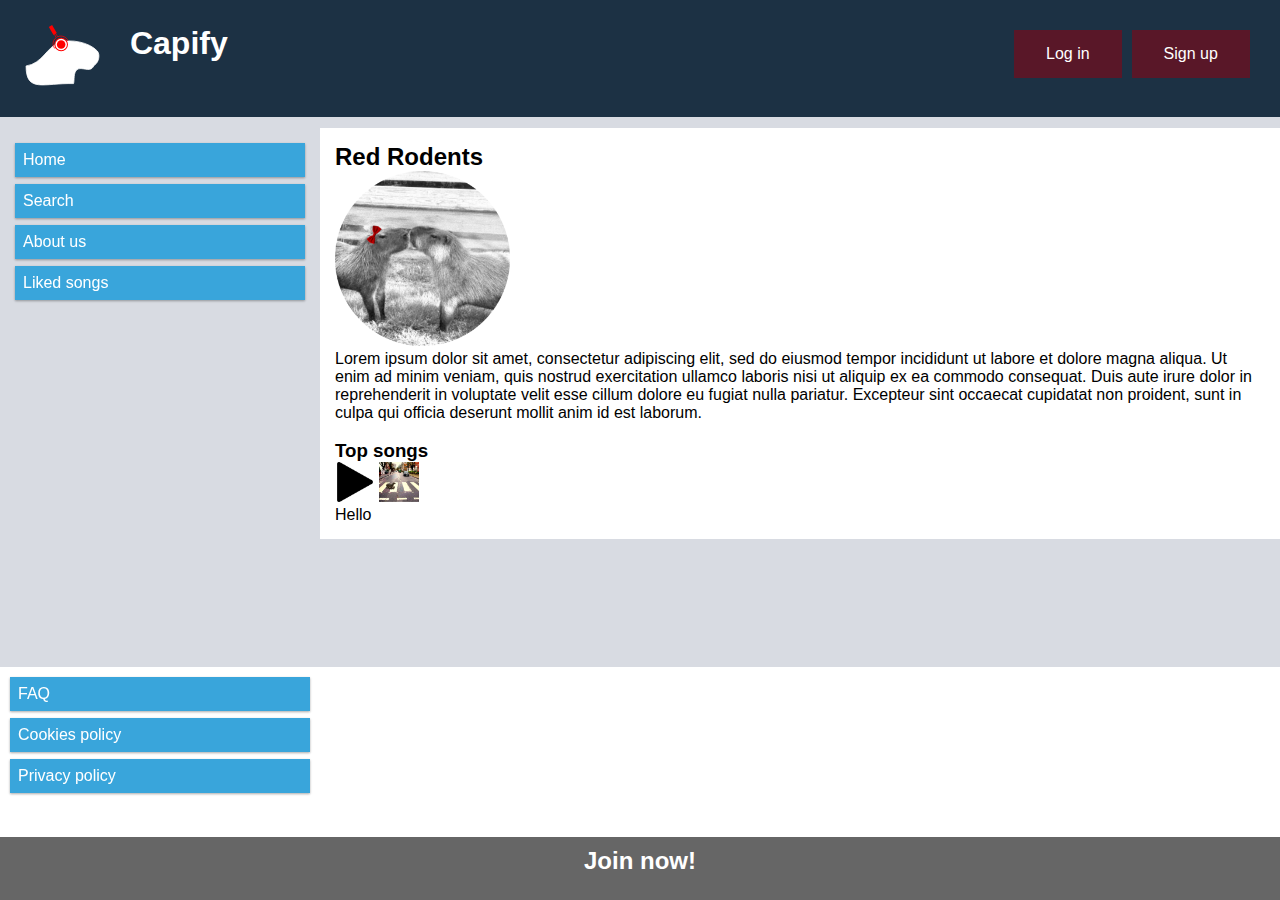
==== artist.html @ f40ec2b1 "artists wip" ====
<!DOCTYPE html>

<html lang="en">

  <head>
    <title>Capify - The capibara spotify</title>
    <link rel="stylesheet" href="static/style/styles.css"/>
    <script type="text/javascript" src="static/scripts/jquery-3.6.1.js" defer></script>
    <script type="text/javascript" src="static/scripts/script.js" defer></script>
  </head>

  <body>
    
    <!-- Header -->

    <div class="row header">
      <div class="col-1 col-s-3">
        <img id="logo" src="static/images/icons/logo.svg">
      </div>
      <div class="col-1 col-s-3">
        <h1>Capify</h1>
      </div>
    
      <div class="col-10 col-s-12 access">
        <!-- sign up -->
        <a class="button" onclick="document.getElementById('popup_signup').style.display='block'" style="width:auto;">Sign up</a>
        <div id="popup_signup" class="modal">
          <span onclick="document.getElementById('popup_signup').style.display='none'" class="close" title="Close Modal">&times;</span>
          <form class="modal-content")">
            <div class="popup_container">
              <h1 style="color:#591728">Account information</h1>
              <hr>
              <label for="username"><b>Username</b></label>
              <input id="signup_username" type="text" placeholder="Enter Username" name="username" required>

              <label for="psw"><b>Password</b></label>
              <input id ="psw_email" type="password" placeholder="Enter Password" name="psw" required>

              <h1 style="color:#591728">Personal information</h1>
              <label for="name/surname"><b>Name and Surname</b></label>
              <input id="signup_name/surname" type="text" placeholder="Enter Name and surname" name="name/surname" required>

              <label for="email"><b>Email</b></label>
              <input id="signup_email" type="text" placeholder="Enter Email" name="email" required>

              <label for="date_of_birth"><b>Date of Birth</b></label>
              <input id="signup_date_of_birth" type="text" placeholder="Enter your date of birth" name="date_of_birth" required>
        
              <p style="color:#591728">By creating an account you agree to our <a href="#" style="color:dodgerblue">Terms & Privacy</a>.</p>
        
              <div class="clearfix">
                <button type="button" onclick="document.getElementById('popup_signup').style.display='none'" class="cancelbtn">Cancel</button>
                <button type="submit" onclick="signUp()" class="signupbtn">Sign Up</button>
              </div>
            </div>
          </form>
        </div>

        <!-- login -->
        <a class="button" onclick="document.getElementById('popup_login').style.display='block'" style="width:auto;">Log in</a>
        <div id="popup_login" class="modal">
          <form class="modal-content animate" action="/action_page.php" method="post">
            <div class="imgcontainer">
              <span onclick="document.getElementById('popup_login').style.display='none'" class="close" title="Close Modal">&times;</span>
            </div>
        
            <div class="popup_container">
              <label for="uname"><b>Username</b></label>
              <input type="text" placeholder="Enter Username" name="uname" required>
        
              <label for="psw"><b>Password</b></label>
              <input type="password" placeholder="Enter Password" name="psw" required>
                
              <button type="submit">Login</button>
            </div>
        
            <div class="popup_container" style="background-color:#f1f1f1">
              <button type="login_button" onclick="document.getElementById('popup_login').style.display='none'" class="cancelbtn">Cancel</button>
            </div>
          </form>
        </div>
      </div>
    </div>
    
    <div id="menuBar" class="row center">

      <!-- Navigation Bar -->

      <div class="col-3 col-s-3 menu">
        <ul>
          <li>Home</li>
          <li>Search</li>
          <li>About us</li>
          <li>Liked songs</li>
        </ul>
      </div>
      <div class="menu bottom col-3 col-s-3">
        <ul>
          <li>FAQ</li>
          <li>Cookies policy</li>
          <li>Privacy policy</li>
        </ul>
      </div>
    
      <!-- Main -->
      <div class="col-9 col-s-9 main">

        <h2>Red Rodents</h2>
        <img class="cover" src="static/images/artists/Red Rodents.png">
        <p>Lorem ipsum dolor sit amet, consectetur adipiscing elit, sed do eiusmod tempor incididunt ut labore et dolore magna aliqua. Ut enim ad minim veniam, quis nostrud exercitation ullamco laboris nisi ut aliquip ex ea commodo consequat. Duis aute irure dolor in reprehenderit in voluptate velit esse cillum dolore eu fugiat nulla pariatur. Excepteur sint occaecat cupidatat non proident, sunt in culpa qui officia deserunt mollit anim id est laborum.</p>
        
        <!-- songs -->
        </br>
        <h3>Top songs</h3>
        <div class="song">
          <img class="icon" src="static/images/icons/play.png">
          <img src="static/images/albums/The Weasels - Abbey Reservoir.png">
          <p>Hello</p>
        </div>  


      </div>
    
    </div>
    
  </body>

  <footer>
    <h2>Join now!</h2>
  </footer>

</html>
---- static/style/styles.css ----
html {
    width: 100% !important;
}

* {
    box-sizing: border-box;
    margin: 0px;
}
  

.no-style {
    text-decoration: inherit;
}


.row::after {
    content: "";
    clear: both;
    display: table;
  }
  
  [class*="col-"] {
    float: left;
    padding: 15px;
  }
  
  html {
    font-family: "Lucida Sans", sans-serif;
  }
  
/* HEADER */

  .header {
    background-color: #1c3144;
    color: #ffffff;
    padding: 10px;
    height: 13%;
    position: fixed;
    width: 100%;
    z-index: 100;
  }

  #logo {
    width: 100%;
    height: 10;
  }



  .button {
    background-color: #591728;
    border: none;
    color: white;
    padding: 15px 32px;
    margin: 5px;
    float: right;
    text-align: center;
    text-decoration: none;
    font-size: 16px;
  }
  

  div.fixed {
    position: fixed;
    width: 100%;
  }
  
  .center {
    padding-top: 10%;
    padding-bottom: 10%;
    width: 100%
  }

/* LOGIN FORM */

/* Full-width input fields */
input[type=text], input[type=password] {
  width: 100%;
  padding: 12px 20px;
  margin: 8px 0;
  display: inline-block;
  border: 1px solid #ccc;
  box-sizing: border-box;
}

/* Set a style for all buttons */
button {
  background-color: #04AA6D;
  color: white;
  padding: 14px 20px;
  margin: 8px 0;
  border: none;
  cursor: pointer;
  width: 100%;
}

button:hover {
  opacity: 0.8;
}

/* Extra styles for the cancel button */
.cancelbtn {
  width: auto;
  padding: 10px 18px;
  background-color: #f44336;
}

/* Center the image and position the close button */
.imgcontainer {
  text-align: center;
  margin: 24px 0 12px 0;
  position: relative;
}

img.avatar {
  width: 40%;
  border-radius: 50%;
}

.popup_container {
  padding: 16px;
}

span.psw {
  float: right;
  padding-top: 16px;
}

/* The Modal (background) */
.modal {
  display: none; /* Hidden by default */
  position: fixed; /* Stay in place */
  z-index: 1; /* Sit on top */
  left: 0;
  top: 0;
  width: 100%; /* Full width */
  height: 100%; /* Full height */
  overflow: auto; /* Enable scroll if needed */
  background-color: rgb(0,0,0); /* Fallback color */
  background-color: rgba(0,0,0,0.4); /* Black w/ opacity */
  padding-top: 60px;
}

/* Modal Content/Box */
.modal-content {
  background-color: #fefefe;
  margin: 5% auto 15% auto; /* 5% from the top, 15% from the bottom and centered */
  border: 1px solid #888;
  width: 80%; /* Could be more or less, depending on screen size */
}

/* The Close Button (x) */
.close {
  position: absolute;
  right: 25px;
  top: 0;
  color: #000;
  font-size: 35px;
  font-weight: bold;
}

.close:hover,
.close:focus {
  color: red;
  cursor: pointer;
}

/* Add Zoom Animation */
.animate {
  -webkit-animation: animatezoom 0.6s;
  animation: animatezoom 0.6s
}

@-webkit-keyframes animatezoom {
  from {-webkit-transform: scale(0)} 
  to {-webkit-transform: scale(1)}
}
  
@keyframes animatezoom {
  from {transform: scale(0)} 
  to {transform: scale(1)}
}

/* Change styles for span and cancel button on extra small screens */
@media screen and (max-width: 300px) {
  span.psw {
     display: block;
     float: none;
  }
  .cancelbtn {
     width: 100%;
  }
}

/* SINGUP FORM */
/* Full-width input fields */
input[type=text], input[type=password] {
  width: 100%;
  padding: 15px;
  margin: 5px 0 22px 0;
  display: inline-block;
  border: none;
  background: #f1f1f1;
}

/* Add a background color when the inputs get focus */
input[type=text]:focus, input[type=password]:focus {
  background-color: #ddd;
  outline: none;
}
/* Style the horizontal ruler */
hr {
  border: 1px solid #f1f1f1;
  margin-bottom: 25px;
}
/* Clear floats */
.clearfix::after {
  content: "";
  clear: both;
  display: table;
}


/* ARTISTS */

/* .song {

} */


.song img {
  width: 40px;
}

.icon {
  width: 10px;
}

/* MENU */

.menu {
  position: fixed;
}

.main {
  float: right;
  background-color: white;
}

  .menu ul {
    list-style-type: none;
    margin: 0;
    padding: 0;
  }
  
  .menu li {
    padding: 8px;
    margin-bottom: 7px;
    background-color: #39a5db;
    color: #ffffff;
    box-shadow: 0 1px 3px rgba(0,0,0,0.12), 0 1px 2px rgba(0,0,0,0.24);
  }
  
  .menu li:hover {
    background-color: #78bbdd;
  }
  
  .bottom {
    bottom: 10%;
    padding: 10px;
  }

  #menuBar {
  background-color: #d8dbe2;
  }

  
  /* For mobile phones: */
  [class*="col-"] {
    width: 100%;
  }
  
  @media only screen and (min-width: 600px) {
    /* For tablets: */
    .col-s-1 {width: 8.33%;}
    .col-s-2 {width: 16.66%;}
    .col-s-3 {width: 25%;}
    .col-s-4 {width: 33.33%;}
    .col-s-5 {width: 41.66%;}
    .col-s-6 {width: 50%;}
    .col-s-7 {width: 58.33%;}
    .col-s-8 {width: 66.66%;}
    .col-s-9 {width: 75%;}
    .col-s-10 {width: 83.33%;}
    .col-s-11 {width: 91.66%;}
    .col-s-12 {width: 100%;}
  }
  @media only screen and (min-width: 768px) {
    /* For desktop: */
    .col-1 {width: 8.33%;}
    .col-2 {width: 16.66%;}
    .col-3 {width: 25%;}
    .col-4 {width: 33.33%;}
    .col-5 {width: 41.66%;}
    .col-6 {width: 50%;}
    .col-7 {width: 58.33%;}
    .col-8 {width: 66.66%;}
    .col-9 {width: 75%;}
    .col-10 {width: 83.33%;}
    .col-11 {width: 91.66%;}
    .col-12 {width: 100%;}
  }

/* Images */

.container {
  display: flex;
  padding: 10px;
}

.item {
  margin: 10px;
  float: left;
}

div.relative {
    position: relative;
    width: 175px;
    height: 175px;
 } 
  

img.cover {
    width: 175px;
    height: 175px;
}

audio {
    position: absolute;
    z-index: 100;
    bottom: 0;
    left: 0;
    width: 175px;
    height: 175px;
    display: none;
}

img:hover + audio{
    display: inline;
}

footer {
    position: fixed;
    text-align: center;
    bottom: 0;
    height: 7%;
    width: 100%;
    padding: 10px;
    background-color: #666666;
    color: white;
}


@media screen and (max-width: 768px) {
  .container {
  overflow-x: scroll;
  }
}

@media screen and (max-width: 600px) {
  .container {
    overflow-x: scroll;
    }

}
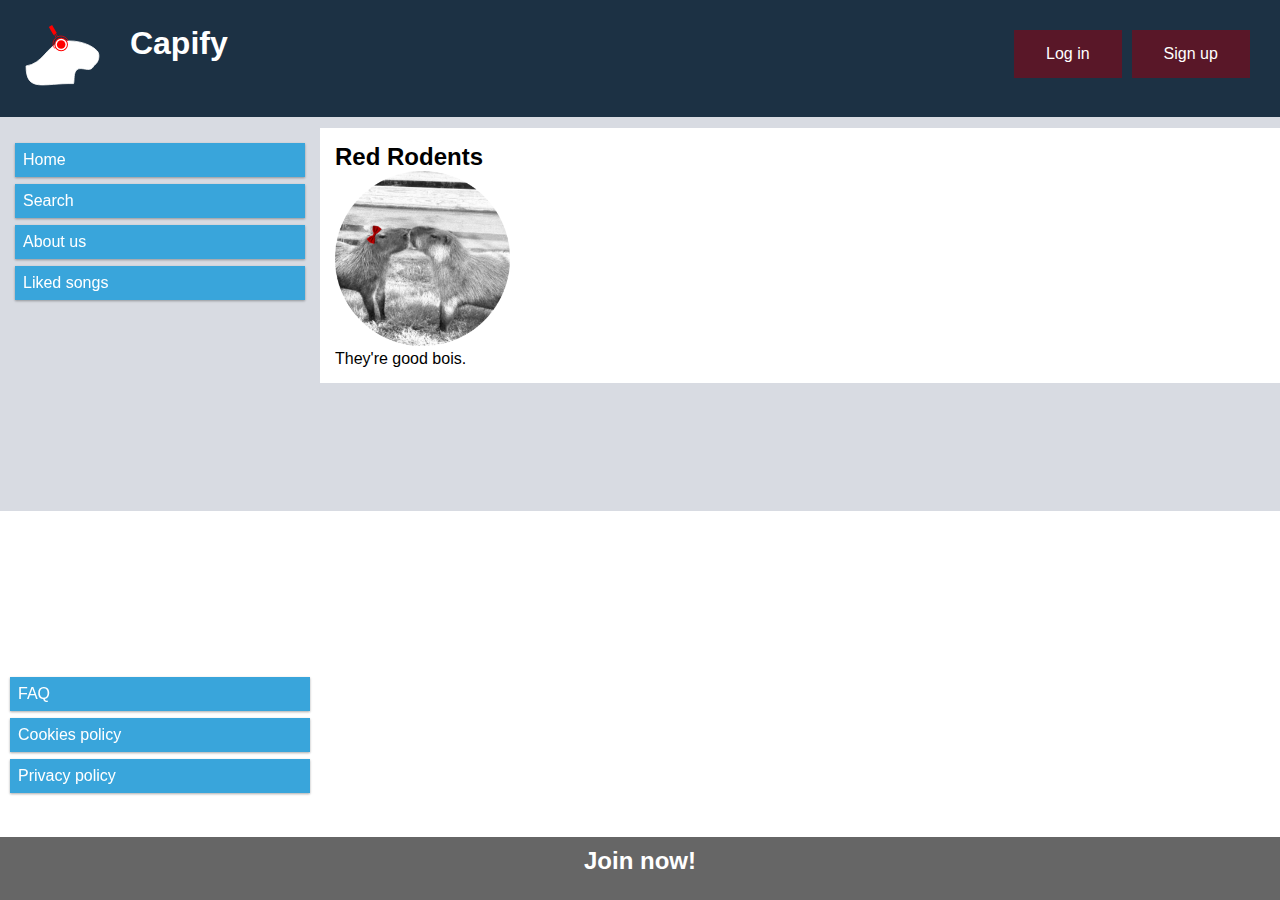
==== commit dab80c06: "fgdfg" ====
--- a/artist.html
+++ b/artist.html
@@ -15,7 +15,9 @@
 
     <div class="row header">
       <div class="col-1 col-s-3">
+        <a href="index.html">
         <img id="logo" src="static/images/icons/logo.svg">
+      </a>
       </div>
       <div class="col-1 col-s-3">
         <h1>Capify</h1>
@@ -107,16 +109,16 @@
 
         <h2>Red Rodents</h2>
         <img class="cover" src="static/images/artists/Red Rodents.png">
-        <p>Lorem ipsum dolor sit amet, consectetur adipiscing elit, sed do eiusmod tempor incididunt ut labore et dolore magna aliqua. Ut enim ad minim veniam, quis nostrud exercitation ullamco laboris nisi ut aliquip ex ea commodo consequat. Duis aute irure dolor in reprehenderit in voluptate velit esse cillum dolore eu fugiat nulla pariatur. Excepteur sint occaecat cupidatat non proident, sunt in culpa qui officia deserunt mollit anim id est laborum.</p>
+        <p>They're good bois.</p>
         
-        <!-- songs -->
+        <!-- songs
         </br>
         <h3>Top songs</h3>
         <div class="song">
           <img class="icon" src="static/images/icons/play.png">
           <img src="static/images/albums/The Weasels - Abbey Reservoir.png">
           <p>Hello</p>
-        </div>  
+        </div>   -->
 
 
       </div>
